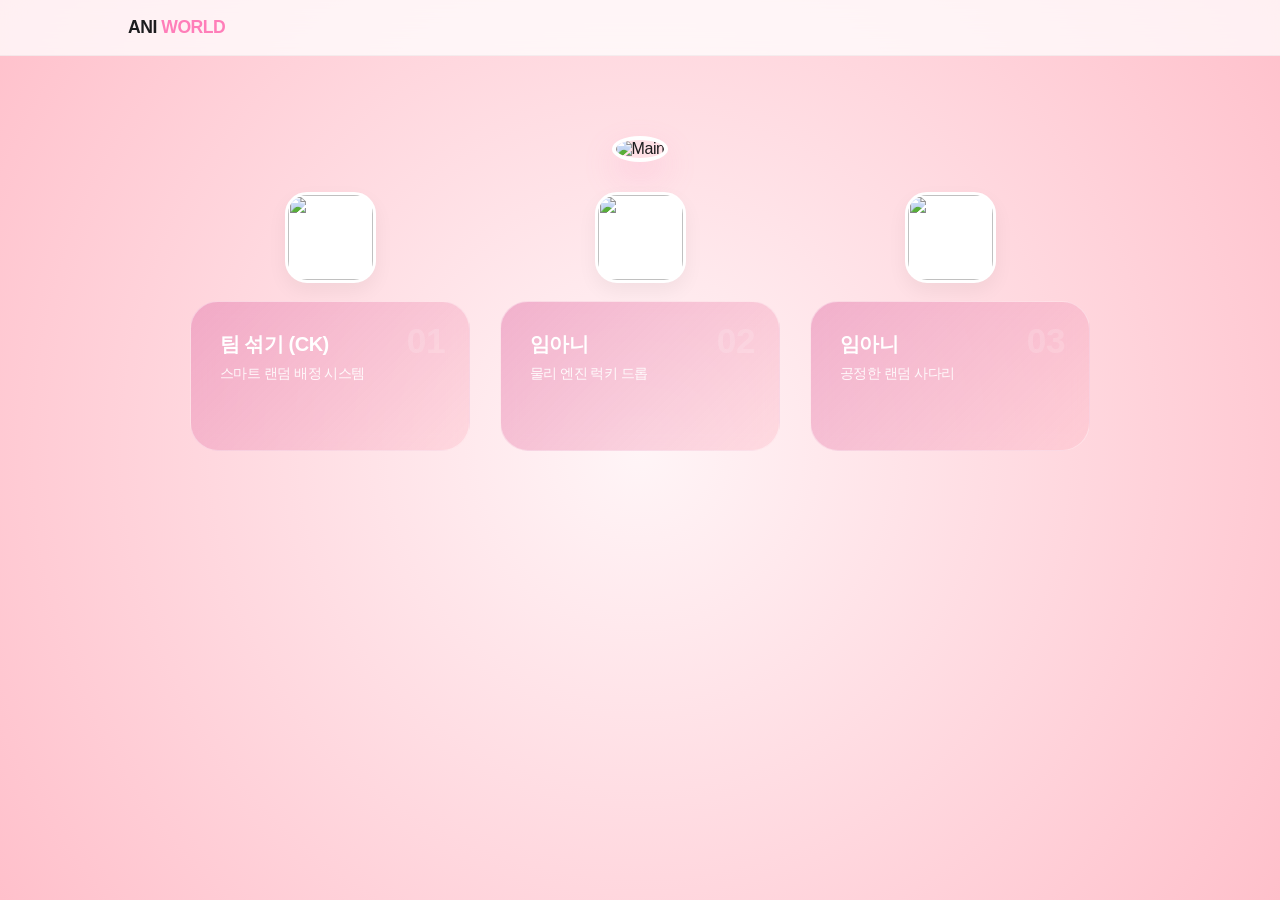
==== index.html @ 85c8567e "Add files via upload" ====
<!DOCTYPE html>
<html lang="ko">
<head>
    <meta charset="UTF-8">
    <meta name="viewport" content="width=device-width, initial-scale=1.0">
    <title>ANI WORLD</title>
    <link rel="stylesheet" href="style.css">
</head>
<body>

    <header>
        <div class="logo" onclick="location.href='index.html'">ANI <span>WORLD</span></div>
        </header>

    <main id="main-page">
        <div class="main-visual">
            <img src="https://stimg.sooplive.co.kr/NORMAL_BBS/6/7137696/31416899566299e08.gif" alt="Main" class="ani-gif">
        </div>
        
        <div class="card-wrapper-container">
            <div class="menu-wrapper">
                <img src="https://stimg.sooplive.co.kr/NORMAL_BBS/6/7137696/305369adc059599f2.gif" class="card-top-gif">
                <div class="mode-card" onclick="location.href='team.html'">
                    <span class="card-num">01</span>
                    <div class="card-title">팀 섞기 (CK)</div>
                    <div class="card-desc">스마트 랜덤 배정 시스템</div>
                </div>
            </div>

            <div class="menu-wrapper">
                <img src="https://stimg.sooplive.co.kr/NORMAL_BBS/6/7137696/292169a717150acde.gif" class="card-top-gif">
                <div class="mode-card" onclick="location.href='pinball.html'">
                    <span class="card-num">02</span>
                    <div class="card-title">임아니 </div>
                    <div class="card-desc">물리 엔진 럭키 드롭</div>
                </div>
            </div>

            <div class="menu-wrapper">
                <img src="https://stimg.sooplive.co.kr/NORMAL_BBS/6/7137696/999369af035d4f055.gif" class="card-top-gif">
                <div class="mode-card"onclick="location.href='fruit.html'">
                    <span class="card-num">03</span>
                    <div class="card-title">임아니 </div>
                    <div class="card-desc">공정한 랜덤 사다리</div>
                </div>
            </div>
        </div>
    </main>

    </body>
</html>
---- style.css ----
@import url('https://cdn.jsdelivr.net/gh/orioncactus/pretendard@v1.3.9/dist/web/static/pretendard.css');

:root {
    --main-pink: #FFC0CB;
    --neon-pink: #ff7eb9;
    --pure-white: #ffffff;
    --text-main: #1d1d1f;
    --text-sub: #6e6e73;
    --glass-bg: rgba(255, 255, 255, 0.75);
}

body {
    background: radial-gradient(circle at center, #FFF5F7 0%, var(--main-pink) 100%);
    color: var(--text-main);
    font-family: 'Pretendard', sans-serif;
    letter-spacing: -0.03em;
    margin: 0; padding: 0;
    min-height: 100vh;
}

header {
    width: 100%; height: 56px;
    display: flex; justify-content: space-between; align-items: center;
    padding: 0 10%; box-sizing: border-box;
    background: var(--glass-bg);
    backdrop-filter: blur(15px);
    position: sticky; top: 0; z-index: 1000;
    border-bottom: 1px solid rgba(0, 0, 0, 0.04);
}

.logo { font-size: 1.1rem; font-weight: 700; cursor: pointer; }
.logo span { color: var(--neon-pink); font-weight: 800; }

#main-page { text-align: center; padding: 80px 1rem; }

.main-visual { margin-bottom: 30px; }
.ani-gif {
    width: 110px; height: 110px; border-radius: 50%;
    border: 4px solid var(--pure-white);
    box-shadow: 0 15px 35px rgba(244, 114, 182, 0.2);
}

.card-wrapper-container {
    display: flex; justify-content: center;
    gap: 30px; margin-top: 30px; flex-wrap: wrap;
}

.menu-wrapper { display: flex; flex-direction: column; align-items: center; gap: 18px; }

.card-top-gif {
    width: 85px; height: 85px; border-radius: 22px;
    background: var(--pure-white); border: 3px solid var(--pure-white);
    box-shadow: 0 8px 20px rgba(0,0,0,0.05);
    transition: all 0.3s ease;
}

.menu-wrapper:hover .card-top-gif { transform: translateY(-8px) scale(1.05); }

.mode-card {
    background: linear-gradient(135deg, rgba(232, 140, 183, 0.6) 0%, rgba(255, 192, 203, 0.4) 100%);
    backdrop-filter: blur(10px);
    width: 280px; height: 150px;
    border-radius: 28px; padding: 1.8rem; position: relative;
    border: 1px solid rgba(255, 255, 255, 0.4);
    cursor: pointer; transition: all 0.4s cubic-bezier(0.175, 0.885, 0.32, 1.275);
    text-align: left; box-sizing: border-box;
}

.mode-card:hover { 
    transform: translateY(-10px); background: var(--pure-white); 
    border-color: var(--neon-pink);
    box-shadow: 0 20px 40px rgba(244, 114, 182, 0.2);
}

.card-num { position: absolute; top: 1.2rem; right: 1.5rem; font-size: 2.2rem; font-weight: 900; color: rgba(255,255,255,0.15); }
.card-title { font-size: 1.25rem; font-weight: 800; color: var(--pure-white); margin-bottom: 6px; }
.card-desc { font-size: 0.85rem; color: rgba(255, 255, 255, 0.9); line-height: 1.4; }

.mode-card:hover .card-title { color: var(--text-main); }
.mode-card:hover .card-desc { color: var(--text-sub); }
.mode-card:hover .card-num { color: rgba(0,0,0,0.03); }
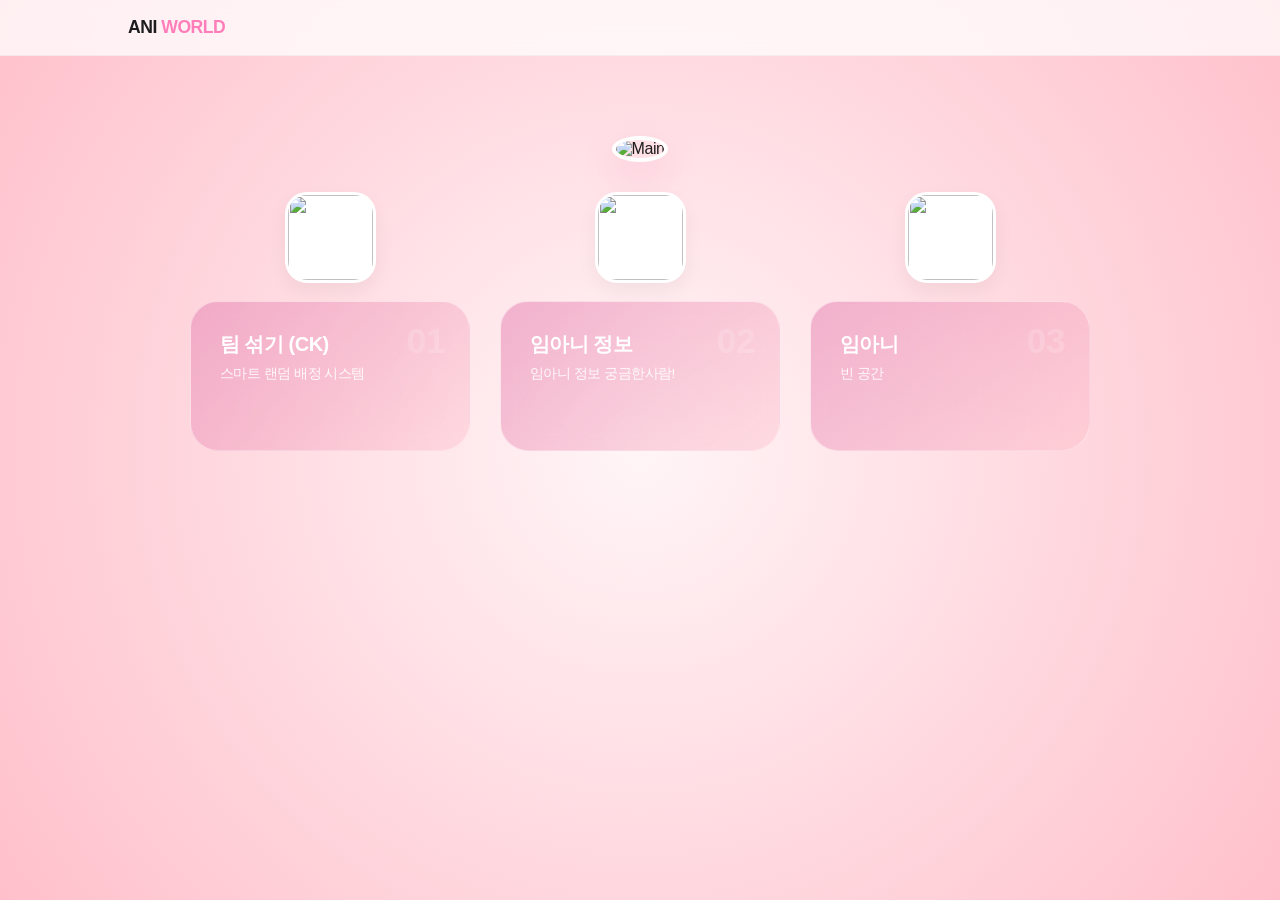
==== commit 2b06d354: "Fix HTML structure and update card links" ====
--- a/index.html
+++ b/index.html
@@ -29,10 +29,10 @@
 
             <div class="menu-wrapper">
                 <img src="https://stimg.sooplive.co.kr/NORMAL_BBS/6/7137696/292169a717150acde.gif" class="card-top-gif">
-                <div class="mode-card" onclick="location.href='pinball.html'">
+                <div class="mode-card" onclick="location.href='info.html'">
                     <span class="card-num">02</span>
-                    <div class="card-title">임아니 </div>
-                    <div class="card-desc">물리 엔진 럭키 드롭</div>
+                    <div class="card-title">임아니 정보 </div>
+                    <div class="card-desc">임아니 정보 궁금한사람!</div>
                 </div>
             </div>
 
@@ -41,11 +41,11 @@
                 <div class="mode-card"onclick="location.href='fruit.html'">
                     <span class="card-num">03</span>
                     <div class="card-title">임아니 </div>
-                    <div class="card-desc">공정한 랜덤 사다리</div>
+                    <div class="card-desc">빈 공간</div>
                 </div>
             </div>
         </div>
     </main>
 
     </body>
-</html>+</html>
